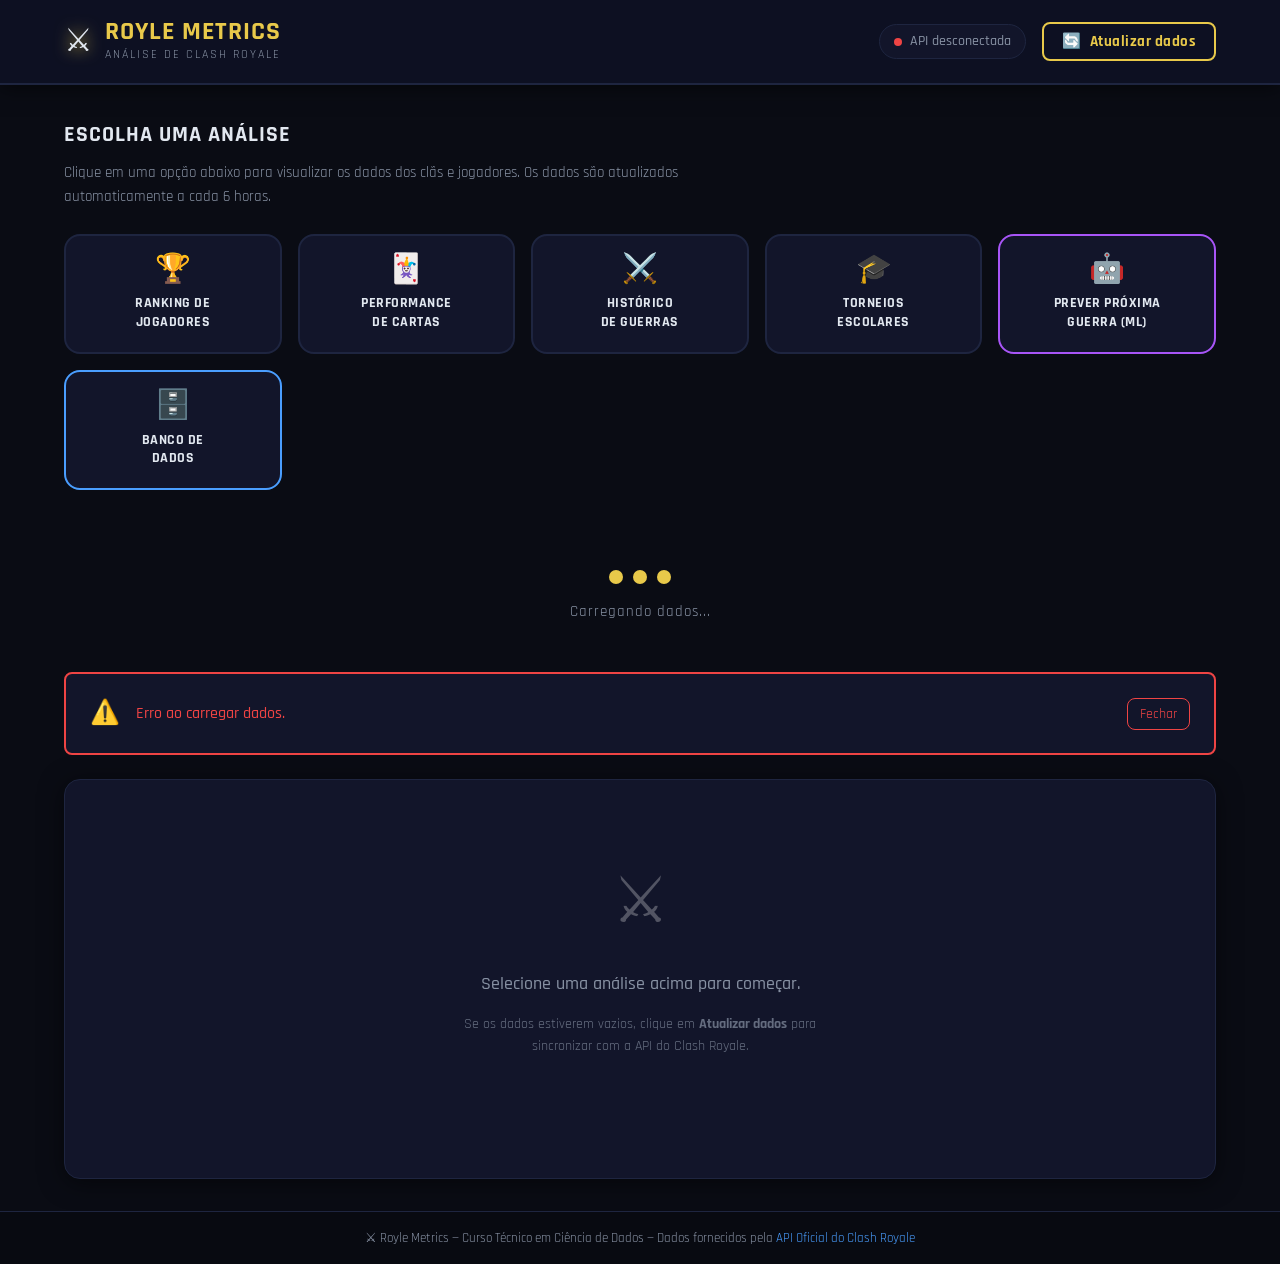
==== frontend/index.html @ f06259c3 "Meu Primeiro commit" ====
<!DOCTYPE html>
<html lang="pt-BR">
<head>
  <meta charset="UTF-8" />
  <meta name="viewport" content="width=device-width, initial-scale=1.0" />
  <title>⚔ Royle Metrics — Análise de Clash Royale</title>

  <!-- Fonte Rajdhani do Google Fonts (estilo estratégico/gamer) -->
  <link rel="preconnect" href="https://fonts.googleapis.com" />
  <link rel="preconnect" href="https://fonts.gstatic.com" crossorigin />
  <link
    href="https://fonts.googleapis.com/css2?family=Rajdhani:wght@400;500;700&display=swap"
    rel="stylesheet"
  />

  <!-- Plotly.js para renderização dos gráficos interativos -->
  <script src="https://cdn.plot.ly/plotly-latest.min.js"></script>

  <link rel="stylesheet" href="style.css" />
</head>
<body>

  <!-- ================================================
       HEADER — Logo, status da API e botão de sync
       ================================================ -->
  <header class="header">
    <div class="header-content">

      <!-- Logo textual com ícone de espada -->
      <div class="logo">
        <span class="logo-icon">⚔</span>
        <div class="logo-text">
          <span class="logo-title">Royle Metrics</span>
          <span class="logo-sub">Análise de Clash Royale</span>
        </div>
      </div>

      <!-- Área direita: badge de status + botão de sync -->
      <div class="header-actions">
        <!-- Badge dinâmico: verde = conectado, vermelho = desconectado -->
        <div class="status-badge" id="status-badge">
          <span class="status-dot" id="status-dot"></span>
          <span id="status-text">Verificando...</span>
        </div>

        <!-- Botão para acionar coleta manual (professor usa em aula) -->
        <button class="btn-sync" id="btn-sync" onclick="sincronizar()">
          <span id="sync-icon">🔄</span>
          <span id="sync-text">Atualizar dados</span>
        </button>
      </div>
    </div>
  </header>

  <!-- ================================================
       MAIN — Conteúdo principal da aplicação
       ================================================ -->
  <main class="main-content">

    <!-- Seção de botões de análise -->
    <section class="secao-analise">
      <h2 class="secao-titulo">Escolha uma análise</h2>
      <p class="secao-descricao">
        Clique em uma opção abaixo para visualizar os dados dos clãs e jogadores.
        Os dados são atualizados automaticamente a cada 6 horas.
      </p>

      <!-- Grid de botões de análise (responsivo via CSS Grid) -->
      <div class="botoes-analise" id="botoes-analise">

        <button
          class="btn-analise"
          data-endpoint="/api/ranking"
          data-label="Ranking de jogadores"
        >
          <span class="btn-icon">🏆</span>
          <span class="btn-texto">Ranking de<br/>jogadores</span>
        </button>

        <button
          class="btn-analise"
          data-endpoint="/api/cartas"
          data-label="Performance de cartas"
        >
          <span class="btn-icon">🃏</span>
          <span class="btn-texto">Performance<br/>de cartas</span>
        </button>

        <button
          class="btn-analise"
          data-endpoint="/api/guerras"
          data-label="Histórico de guerras"
        >
          <span class="btn-icon">⚔️</span>
          <span class="btn-texto">Histórico<br/>de guerras</span>
        </button>

        <button
          class="btn-analise"
          data-endpoint="/api/torneios"
          data-label="Torneios escolares"
        >
          <span class="btn-icon">🎓</span>
          <span class="btn-texto">Torneios<br/>escolares</span>
        </button>

        <button
          class="btn-analise btn-ml"
          data-endpoint="/api/guerras/previsao"
          data-label="Prever próxima guerra"
        >
          <span class="btn-icon">🤖</span>
          <span class="btn-texto">Prever próxima<br/>guerra (ML)</span>
        </button>

        <button
          class="btn-analise btn-db"
          id="btn-banco"
          onclick="abrirPainelBanco()"
          data-label="Banco de dados"
        >
          <span class="btn-icon">🗄️</span>
          <span class="btn-texto">Banco de<br/>dados</span>
        </button>

      </div>
    </section>

    <!-- Spinner de loading (visível durante requisições) -->
    <div id="loading" class="loading" hidden>
      <div class="loading-pontos">
        <span></span>
        <span></span>
        <span></span>
      </div>
      <p class="loading-texto" id="loading-texto">Carregando dados...</p>
    </div>

    <!-- Card de erro (exibido quando a API retorna erro) -->
    <div id="erro-card" class="erro-card" hidden>
      <span class="erro-icon">⚠️</span>
      <p id="erro-mensagem">Erro ao carregar dados.</p>
      <button onclick="fecharErro()">Fechar</button>
    </div>

    <!-- Container principal dos gráficos Plotly -->
    <div id="grafico-container" class="grafico-container">
      <!-- Placeholder inicial antes de qualquer análise ser carregada -->
      <div class="placeholder">
        <span class="placeholder-icon">⚔</span>
        <p class="placeholder-texto">Selecione uma análise acima para começar.</p>
        <p class="placeholder-sub">
          Se os dados estiverem vazios, clique em <strong>Atualizar dados</strong>
          para sincronizar com a API do Clash Royale.
        </p>
      </div>
    </div>

    <!-- Card de previsão de ML (oculto por padrão, exibido para /api/guerras/previsao) -->
    <div id="previsao-card" class="previsao-card" hidden>
      <div class="previsao-header">
        <h2 class="previsao-titulo">🤖 Previsão ML — Próxima Guerra</h2>
        <span class="previsao-badge" id="previsao-badge">—</span>
      </div>

      <div class="previsao-body">
        <!-- Resultado e confiança -->
        <div class="previsao-resultado">
          <div class="previsao-item">
            <span class="previsao-label">Resultado previsto</span>
            <span class="previsao-valor" id="previsao-resultado-texto">—</span>
          </div>
          <div class="previsao-item">
            <span class="previsao-label">Confiança do modelo</span>
            <span class="previsao-valor" id="previsao-confianca">—</span>
          </div>
          <div class="previsao-item">
            <span class="previsao-label">Amostras de treino</span>
            <span class="previsao-valor" id="previsao-amostras">—</span>
          </div>
        </div>

        <!-- Mensagem educativa -->
        <div class="previsao-mensagem" id="previsao-mensagem-box">
          <p id="previsao-mensagem-texto">—</p>
        </div>

        <!-- Importância das variáveis (features) -->
        <div class="previsao-features">
          <h3>📊 Importância das variáveis</h3>
          <div id="previsao-features-lista" class="features-lista">
            <!-- Preenchido dinamicamente pelo app.js -->
          </div>
        </div>

        <!-- Histórico recente das últimas guerras -->
        <div class="previsao-historico">
          <h3>📅 Histórico recente (últimas guerras)</h3>
          <div id="previsao-historico-tabela" class="historico-tabela-wrapper">
            <!-- Preenchido dinamicamente pelo app.js -->
          </div>
        </div>
      </div>
    </div>

  </main>

  <!-- ================================================
       PAINEL DO BANCO DE DADOS (oculto por padrão)
       ================================================ -->
  <div id="painel-banco" class="painel-banco" hidden>
    <div class="painel-banco-header">
      <h2 class="painel-banco-titulo">🗄️ Banco de Dados</h2>
      <button class="painel-banco-fechar" onclick="fecharPainelBanco()">✕ Fechar</button>
    </div>

    <!-- Status da conexão -->
    <div class="banco-status-row">
      <button class="btn-banco-acao" onclick="testarConexaoBanco()">
        🔌 Testar Conexão
      </button>
      <div id="banco-status-msg" class="banco-status-msg">—</div>
    </div>

    <!-- Seleção de tabela -->
    <div class="banco-controles">
      <div class="banco-select-grupo">
        <label for="banco-select-tabela">Tabela:</label>
        <select id="banco-select-tabela" class="banco-select">
          <option value="">— selecione —</option>
        </select>
      </div>
      <div class="banco-select-grupo">
        <label for="banco-limite">Limite de linhas:</label>
        <input id="banco-limite" class="banco-input" type="number" value="20" min="1" max="50" />
      </div>
      <button class="btn-banco-acao" onclick="selecionarTabela()">
        🔍 Executar SELECT
      </button>
    </div>

    <!-- Resultado -->
    <div id="banco-resultado" class="banco-resultado">
      <p class="banco-placeholder">Teste a conexão e selecione uma tabela para ver os dados.</p>
    </div>
  </div>

  <!-- ================================================
       FOOTER
       ================================================ -->
  <footer class="footer">
    <p>
      ⚔ Royle Metrics &mdash; Curso Técnico em Ciência de Dados &mdash;
      Dados fornecidos pela
      <a href="https://developer.clashroyale.com" target="_blank" rel="noopener">
        API Oficial do Clash Royale
      </a>
    </p>
  </footer>

  <script src="app.js"></script>
</body>
</html>
---- frontend/style.css ----
/* ============================================================
   Royle Metrics — Folha de Estilos Principal
   Tema escuro inspirado em jogos de estratégia medieval/fantasy
   Fonte: Rajdhani (Google Fonts) — pesos 400, 500, 700
   ============================================================ */

/* ----------------------------------------------------------
   VARIÁVEIS DE COR — fácil de customizar pelos alunos
   Para mudar o tema, basta alterar os valores aqui embaixo
   ---------------------------------------------------------- */
:root {
  /* Fundos */
  --bg-primary:      #0a0c14;   /* fundo geral da página */
  --bg-card:         #12152a;   /* fundo dos cards e painéis */
  --bg-card-hover:   #1a1f38;   /* fundo ao passar o mouse */
  --bg-header:       #0d1022;   /* fundo do cabeçalho */
  --bg-footer:       #080a11;   /* fundo do rodapé */

  /* Cores de destaque */
  --accent-gold:     #e8c94a;   /* dourado — cor principal de destaque */
  --accent-blue:     #4a9eff;   /* azul — links e elementos secundários */
  --accent-green:    #34d399;   /* verde — vitórias e sucessos */
  --accent-red:      #ef4444;   /* vermelho — derrotas e erros */
  --accent-purple:   #a855f7;   /* roxo — cartas épicas / ML */

  /* Textos */
  --text-primary:    #e2e8f0;   /* texto principal claro */
  --text-muted:      #8892a4;   /* texto secundário / dicas */
  --text-highlight:  #ffffff;   /* texto em destaque */

  /* Bordas e divisores */
  --border-color:    #1e2540;   /* bordas suaves */
  --border-accent:   #e8c94a44; /* borda dourada translúcida */

  /* Espaçamentos padrão */
  --radius:          8px;       /* arredondamento dos cards */
  --radius-lg:       16px;      /* arredondamento maior */

  /* Sombras */
  --shadow-card:     0 4px 24px rgba(0, 0, 0, 0.5);
  --shadow-btn:      0 0 12px rgba(232, 201, 74, 0.3);
  --shadow-hover:    0 0 24px rgba(232, 201, 74, 0.5);
}

/* ----------------------------------------------------------
   RESET E BASE GLOBAL
   ---------------------------------------------------------- */
*, *::before, *::after {
  box-sizing: border-box;
  margin: 0;
  padding: 0;
}

html {
  scroll-behavior: smooth;
}

body {
  font-family: 'Rajdhani', sans-serif;
  font-size: 16px;
  font-weight: 400;
  background-color: var(--bg-primary);
  color: var(--text-primary);
  min-height: 100vh;
  display: flex;
  flex-direction: column;
  line-height: 1.6;
}

a {
  color: var(--accent-blue);
  text-decoration: none;
  transition: color 0.2s;
}

a:hover {
  color: var(--accent-gold);
  text-decoration: underline;
}

/* ----------------------------------------------------------
   HEADER — Cabeçalho fixo com logo e ações
   ---------------------------------------------------------- */
.header {
  background-color: var(--bg-header);
  border-bottom: 2px solid var(--border-color);
  position: sticky;
  top: 0;
  z-index: 100;
  box-shadow: 0 2px 20px rgba(0, 0, 0, 0.6);
}

.header-content {
  max-width: 1200px;
  margin: 0 auto;
  padding: 16px 24px;
  display: flex;
  align-items: center;
  justify-content: space-between;
  gap: 16px;
  flex-wrap: wrap;
}

/* Logo */
.logo {
  display: flex;
  align-items: center;
  gap: 12px;
}

.logo-icon {
  font-size: 2rem;
  filter: drop-shadow(0 0 8px var(--accent-gold));
}

.logo-text {
  display: flex;
  flex-direction: column;
}

.logo-title {
  font-size: 1.6rem;
  font-weight: 700;
  color: var(--accent-gold);
  letter-spacing: 1px;
  line-height: 1;
  text-transform: uppercase;
}

.logo-sub {
  font-size: 0.75rem;
  color: var(--text-muted);
  font-weight: 400;
  letter-spacing: 2px;
  text-transform: uppercase;
}

/* Área de ações do header */
.header-actions {
  display: flex;
  align-items: center;
  gap: 16px;
  flex-wrap: wrap;
}

/* Badge de status da API */
.status-badge {
  display: flex;
  align-items: center;
  gap: 8px;
  background-color: var(--bg-card);
  border: 1px solid var(--border-color);
  border-radius: 999px;
  padding: 6px 14px;
  font-size: 0.85rem;
  font-weight: 500;
  color: var(--text-muted);
  cursor: default;
}

.status-dot {
  width: 8px;
  height: 8px;
  border-radius: 50%;
  background-color: var(--text-muted);
  flex-shrink: 0;
  transition: background-color 0.4s;
}

.status-dot.conectado {
  background-color: var(--accent-green);
  box-shadow: 0 0 6px var(--accent-green);
  animation: pulsar 2s infinite;
}

.status-dot.desconectado {
  background-color: var(--accent-red);
}

/* Botão de sincronização manual */
.btn-sync {
  display: flex;
  align-items: center;
  gap: 8px;
  background-color: transparent;
  border: 2px solid var(--accent-gold);
  color: var(--accent-gold);
  font-family: 'Rajdhani', sans-serif;
  font-size: 0.95rem;
  font-weight: 700;
  letter-spacing: 0.5px;
  padding: 8px 18px;
  border-radius: var(--radius);
  cursor: pointer;
  transition: background-color 0.2s, box-shadow 0.2s, transform 0.1s;
}

.btn-sync:hover {
  background-color: var(--accent-gold);
  color: var(--bg-primary);
  box-shadow: var(--shadow-btn);
}

.btn-sync:active {
  transform: scale(0.97);
}

.btn-sync:disabled {
  opacity: 0.5;
  cursor: not-allowed;
}

/* ----------------------------------------------------------
   MAIN CONTENT
   ---------------------------------------------------------- */
.main-content {
  flex: 1;
  max-width: 1200px;
  margin: 0 auto;
  padding: 32px 24px;
  width: 100%;
}

/* ----------------------------------------------------------
   SEÇÃO DE ANÁLISE — Título, descrição e botões
   ---------------------------------------------------------- */
.secao-analise {
  margin-bottom: 32px;
}

.secao-titulo {
  font-size: 1.4rem;
  font-weight: 700;
  color: var(--text-primary);
  margin-bottom: 8px;
  text-transform: uppercase;
  letter-spacing: 1px;
}

.secao-descricao {
  color: var(--text-muted);
  font-size: 0.95rem;
  margin-bottom: 24px;
  max-width: 700px;
}

/* Grid responsivo de botões de análise */
.botoes-analise {
  display: grid;
  grid-template-columns: repeat(auto-fit, minmax(190px, 1fr));
  gap: 16px;
}

/* Botão de análise padrão */
.btn-analise {
  display: flex;
  flex-direction: column;
  align-items: center;
  justify-content: center;
  gap: 10px;
  background-color: var(--bg-card);
  border: 2px solid var(--border-color);
  color: var(--text-primary);
  font-family: 'Rajdhani', sans-serif;
  font-size: 0.95rem;
  font-weight: 500;
  padding: 20px 16px;
  border-radius: var(--radius-lg);
  cursor: pointer;
  text-align: center;
  transition: all 0.25s ease;
  line-height: 1.3;
  min-height: 110px;
}

.btn-analise:hover {
  background-color: var(--bg-card-hover);
  border-color: var(--accent-gold);
  color: var(--accent-gold);
  box-shadow: var(--shadow-hover);
  transform: translateY(-2px);
}

.btn-analise.ativo {
  background-color: var(--accent-gold);
  border-color: var(--accent-gold);
  color: var(--bg-primary);
  font-weight: 700;
}

/* Botão especial para ML (borda roxa) */
.btn-analise.btn-ml {
  border-color: var(--accent-purple);
}

.btn-analise.btn-ml:hover {
  border-color: var(--accent-purple);
  color: var(--accent-purple);
  box-shadow: 0 0 24px rgba(168, 85, 247, 0.4);
}

.btn-icon {
  font-size: 1.8rem;
  line-height: 1;
}

.btn-texto {
  font-size: 0.9rem;
  font-weight: 700;
  text-transform: uppercase;
  letter-spacing: 0.5px;
}

/* ----------------------------------------------------------
   LOADING SPINNER — 3 pontos pulsando
   ---------------------------------------------------------- */
.loading {
  display: flex;
  flex-direction: column;
  align-items: center;
  gap: 16px;
  padding: 48px;
}

.loading-pontos {
  display: flex;
  gap: 10px;
  align-items: center;
}

/* Cada ponto pisca em sequência usando animation-delay */
.loading-pontos span {
  width: 14px;
  height: 14px;
  border-radius: 50%;
  background-color: var(--accent-gold);
  animation: piscar 1.2s ease-in-out infinite;
}

.loading-pontos span:nth-child(1) { animation-delay: 0s; }
.loading-pontos span:nth-child(2) { animation-delay: 0.2s; }
.loading-pontos span:nth-child(3) { animation-delay: 0.4s; }

@keyframes piscar {
  0%, 80%, 100% {
    opacity: 0.2;
    transform: scale(0.7);
  }
  40% {
    opacity: 1;
    transform: scale(1.1);
  }
}

.loading-texto {
  color: var(--text-muted);
  font-size: 0.95rem;
  letter-spacing: 1px;
}

/* ----------------------------------------------------------
   CARD DE ERRO
   ---------------------------------------------------------- */
.erro-card {
  background-color: var(--bg-card);
  border: 2px solid var(--accent-red);
  border-radius: var(--radius);
  padding: 20px 24px;
  display: flex;
  align-items: center;
  gap: 16px;
  margin-bottom: 24px;
  flex-wrap: wrap;
}

.erro-icon {
  font-size: 1.5rem;
  flex-shrink: 0;
}

.erro-card p {
  flex: 1;
  color: var(--accent-red);
  font-weight: 500;
}

.erro-card button {
  background: transparent;
  border: 1px solid var(--accent-red);
  color: var(--accent-red);
  font-family: 'Rajdhani', sans-serif;
  font-size: 0.85rem;
  padding: 6px 12px;
  border-radius: var(--radius);
  cursor: pointer;
  transition: background-color 0.2s, color 0.2s;
}

.erro-card button:hover {
  background-color: var(--accent-red);
  color: white;
}

/* ----------------------------------------------------------
   CONTAINER DO GRÁFICO PLOTLY
   ---------------------------------------------------------- */
.grafico-container {
  background-color: var(--bg-card);
  border: 1px solid var(--border-color);
  border-radius: var(--radius-lg);
  padding: 24px;
  min-height: 400px;
  box-shadow: var(--shadow-card);
  transition: border-color 0.3s;
}

.grafico-container:has(#placeholder) {
  display: flex;
  align-items: center;
  justify-content: center;
}

/* Estado placeholder (antes de carregar qualquer gráfico) */
.placeholder {
  display: flex;
  flex-direction: column;
  align-items: center;
  justify-content: center;
  gap: 16px;
  padding: 48px;
  text-align: center;
}

.placeholder-icon {
  font-size: 4rem;
  opacity: 0.3;
  filter: grayscale(1);
}

.placeholder-texto {
  font-size: 1.1rem;
  color: var(--text-muted);
  font-weight: 500;
}

.placeholder-sub {
  font-size: 0.85rem;
  color: var(--text-muted);
  opacity: 0.7;
  max-width: 400px;
}

/* ----------------------------------------------------------
   CARD DE PREVISÃO ML
   ---------------------------------------------------------- */
.previsao-card {
  background-color: var(--bg-card);
  border: 1px solid var(--border-color);
  border-radius: var(--radius-lg);
  padding: 28px;
  margin-top: 24px;
  box-shadow: var(--shadow-card);
}

/* Borda lateral colorida por resultado */
.previsao-card.vitoria {
  border-left: 4px solid var(--accent-green);
}

.previsao-card.derrota {
  border-left: 4px solid var(--accent-red);
}

.previsao-card.sem-dados {
  border-left: 4px solid var(--text-muted);
}

.previsao-header {
  display: flex;
  align-items: center;
  justify-content: space-between;
  flex-wrap: wrap;
  gap: 12px;
  margin-bottom: 24px;
  padding-bottom: 16px;
  border-bottom: 1px solid var(--border-color);
}

.previsao-titulo {
  font-size: 1.3rem;
  font-weight: 700;
  color: var(--text-primary);
  text-transform: uppercase;
}

.previsao-badge {
  font-size: 1.1rem;
  font-weight: 700;
  padding: 6px 16px;
  border-radius: 999px;
  text-transform: uppercase;
  letter-spacing: 1px;
}

.previsao-badge.vitoria {
  background-color: rgba(52, 211, 153, 0.15);
  color: var(--accent-green);
  border: 1px solid var(--accent-green);
}

.previsao-badge.derrota {
  background-color: rgba(239, 68, 68, 0.15);
  color: var(--accent-red);
  border: 1px solid var(--accent-red);
}

/* Corpo do card de previsão */
.previsao-body {
  display: flex;
  flex-direction: column;
  gap: 24px;
}

/* Métricas principais */
.previsao-resultado {
  display: grid;
  grid-template-columns: repeat(auto-fit, minmax(180px, 1fr));
  gap: 16px;
}

.previsao-item {
  background-color: var(--bg-primary);
  border: 1px solid var(--border-color);
  border-radius: var(--radius);
  padding: 16px;
  display: flex;
  flex-direction: column;
  gap: 6px;
}

.previsao-label {
  font-size: 0.75rem;
  color: var(--text-muted);
  text-transform: uppercase;
  letter-spacing: 1px;
}

.previsao-valor {
  font-size: 1.4rem;
  font-weight: 700;
  color: var(--accent-gold);
}

/* Mensagem educativa */
.previsao-mensagem {
  background-color: rgba(74, 158, 255, 0.08);
  border: 1px solid rgba(74, 158, 255, 0.3);
  border-radius: var(--radius);
  padding: 16px 20px;
}

.previsao-mensagem p {
  color: var(--text-primary);
  font-size: 0.95rem;
  line-height: 1.7;
}

/* Lista de features */
.previsao-features h3,
.previsao-historico h3 {
  font-size: 1rem;
  font-weight: 700;
  color: var(--text-muted);
  text-transform: uppercase;
  letter-spacing: 1px;
  margin-bottom: 12px;
}

.features-lista {
  display: flex;
  flex-direction: column;
  gap: 8px;
}

.feature-item {
  display: flex;
  align-items: center;
  gap: 12px;
}

.feature-nome {
  font-size: 0.85rem;
  color: var(--text-muted);
  min-width: 220px;
  flex-shrink: 0;
}

.feature-barra-wrapper {
  flex: 1;
  background-color: var(--bg-primary);
  border-radius: 999px;
  height: 8px;
  overflow: hidden;
}

.feature-barra {
  height: 100%;
  border-radius: 999px;
  background: linear-gradient(90deg, var(--accent-gold), var(--accent-blue));
  transition: width 0.8s ease;
}

.feature-percentual {
  font-size: 0.8rem;
  font-weight: 700;
  color: var(--accent-gold);
  min-width: 44px;
  text-align: right;
}

/* Tabela do histórico de guerras */
.historico-tabela-wrapper {
  overflow-x: auto;
}

.historico-tabela {
  width: 100%;
  border-collapse: collapse;
  font-size: 0.9rem;
}

.historico-tabela th {
  text-align: left;
  padding: 10px 14px;
  background-color: var(--bg-primary);
  color: var(--text-muted);
  font-weight: 700;
  text-transform: uppercase;
  letter-spacing: 0.5px;
  font-size: 0.75rem;
  border-bottom: 1px solid var(--border-color);
}

.historico-tabela td {
  padding: 10px 14px;
  border-bottom: 1px solid var(--border-color);
  color: var(--text-primary);
}

.historico-tabela tr:last-child td {
  border-bottom: none;
}

.historico-tabela tr:hover td {
  background-color: var(--bg-card-hover);
}

/* ----------------------------------------------------------
   FOOTER
   ---------------------------------------------------------- */
.footer {
  background-color: var(--bg-footer);
  border-top: 1px solid var(--border-color);
  padding: 16px 24px;
  text-align: center;
}

.footer p {
  font-size: 0.8rem;
  color: var(--text-muted);
}

/* ----------------------------------------------------------
   ANIMAÇÕES
   ---------------------------------------------------------- */
@keyframes pulsar {
  0%, 100% { opacity: 1; }
  50%       { opacity: 0.5; }
}

@keyframes fadeIn {
  from { opacity: 0; transform: translateY(10px); }
  to   { opacity: 1; transform: translateY(0); }
}

.grafico-container,
.previsao-card {
  animation: fadeIn 0.4s ease;
}

/* ----------------------------------------------------------
   RESPONSIVIDADE — Mobile e tablets
   ---------------------------------------------------------- */
@media (max-width: 768px) {
  .header-content {
    flex-direction: column;
    align-items: flex-start;
    gap: 12px;
  }

  .header-actions {
    width: 100%;
    justify-content: space-between;
  }

  .logo-title {
    font-size: 1.3rem;
  }

  .main-content {
    padding: 20px 16px;
  }

  .botoes-analise {
    grid-template-columns: repeat(auto-fit, minmax(140px, 1fr));
  }

  .btn-analise {
    min-height: 90px;
    padding: 16px 12px;
  }

  .previsao-resultado {
    grid-template-columns: 1fr 1fr;
  }

  .feature-nome {
    min-width: 150px;
  }
}

@media (max-width: 480px) {
  .botoes-analise {
    grid-template-columns: 1fr 1fr;
  }

  .previsao-resultado {
    grid-template-columns: 1fr;
  }
}

/* ============================================================
   BOTÃO DE BANCO DE DADOS
   ============================================================ */
.btn-db {
  border-color: var(--accent-blue);
}

.btn-db:hover,
.btn-db.ativo {
  background: rgba(74, 158, 255, 0.15);
  border-color: var(--accent-blue);
  box-shadow: 0 0 18px rgba(74, 158, 255, 0.4);
}

/* ============================================================
   PAINEL DO BANCO DE DADOS
   ============================================================ */
.painel-banco {
  background: var(--bg-card);
  border: 1px solid var(--border-color);
  border-radius: var(--radius-lg);
  margin: 2rem auto;
  max-width: 1100px;
  padding: 1.5rem 2rem 2rem;
  box-shadow: var(--shadow-card);
}

.painel-banco-header {
  display: flex;
  align-items: center;
  justify-content: space-between;
  margin-bottom: 1.25rem;
  border-bottom: 1px solid var(--border-color);
  padding-bottom: 0.75rem;
}

.painel-banco-titulo {
  font-size: 1.3rem;
  font-weight: 700;
  color: var(--accent-blue);
}

.painel-banco-fechar {
  background: transparent;
  border: 1px solid var(--border-color);
  border-radius: var(--radius);
  color: var(--text-muted);
  cursor: pointer;
  font-family: inherit;
  font-size: 0.85rem;
  padding: 0.3rem 0.8rem;
  transition: border-color 0.2s, color 0.2s;
}

.painel-banco-fechar:hover {
  border-color: var(--accent-red);
  color: var(--accent-red);
}

/* Linha de status */
.banco-status-row {
  display: flex;
  align-items: center;
  gap: 1rem;
  margin-bottom: 1.25rem;
  flex-wrap: wrap;
}

.banco-status-msg {
  font-size: 0.95rem;
  color: var(--text-muted);
  flex: 1;
}

.banco-status-msg.ok   { color: var(--accent-green); }
.banco-status-msg.erro { color: var(--accent-red);   }

/* Controles de seleção */
.banco-controles {
  display: flex;
  align-items: flex-end;
  gap: 1rem;
  flex-wrap: wrap;
  margin-bottom: 1.5rem;
}

.banco-select-grupo {
  display: flex;
  flex-direction: column;
  gap: 0.35rem;
}

.banco-select-grupo label {
  font-size: 0.8rem;
  color: var(--text-muted);
  text-transform: uppercase;
  letter-spacing: 0.05em;
}

.banco-select,
.banco-input {
  background: var(--bg-primary);
  border: 1px solid var(--border-color);
  border-radius: var(--radius);
  color: var(--text-primary);
  font-family: inherit;
  font-size: 0.95rem;
  padding: 0.5rem 0.75rem;
  transition: border-color 0.2s;
}

.banco-select { min-width: 200px; }
.banco-input  { width: 120px; }

.banco-select:focus,
.banco-input:focus {
  border-color: var(--accent-blue);
  outline: none;
}

/* Botão de ação do banco */
.btn-banco-acao {
  background: rgba(74, 158, 255, 0.12);
  border: 1px solid var(--accent-blue);
  border-radius: var(--radius);
  color: var(--accent-blue);
  cursor: pointer;
  font-family: inherit;
  font-size: 0.95rem;
  font-weight: 600;
  padding: 0.5rem 1.1rem;
  transition: background 0.2s, box-shadow 0.2s;
  white-space: nowrap;
}

.btn-banco-acao:hover {
  background: rgba(74, 158, 255, 0.25);
  box-shadow: 0 0 12px rgba(74, 158, 255, 0.35);
}

/* Área de resultado */
.banco-resultado {
  min-height: 80px;
}

.banco-placeholder {
  color: var(--text-muted);
  font-size: 0.95rem;
  padding: 1rem 0;
}

.banco-placeholder.erro { color: var(--accent-red); }

.banco-info {
  color: var(--text-muted);
  font-size: 0.88rem;
  margin-bottom: 0.75rem;
}

.banco-info strong { color: var(--accent-blue); }

/* Tabela de dados do banco */
.banco-tabela-wrapper {
  overflow-x: auto;
  border-radius: var(--radius);
  border: 1px solid var(--border-color);
}

.banco-tabela {
  border-collapse: collapse;
  font-size: 0.88rem;
  min-width: 100%;
  width: 100%;
}

.banco-tabela thead {
  background: rgba(74, 158, 255, 0.1);
}

.banco-tabela th {
  border-bottom: 1px solid var(--accent-blue);
  color: var(--accent-blue);
  font-size: 0.8rem;
  font-weight: 700;
  letter-spacing: 0.05em;
  padding: 0.6rem 0.9rem;
  text-align: left;
  text-transform: uppercase;
  white-space: nowrap;
}

.banco-tabela td {
  border-bottom: 1px solid var(--border-color);
  color: var(--text-primary);
  max-width: 260px;
  overflow: hidden;
  padding: 0.5rem 0.9rem;
  text-overflow: ellipsis;
  white-space: nowrap;
}

.banco-tabela tbody tr:hover {
  background: var(--bg-card-hover);
}

.banco-tabela tbody tr:last-child td {
  border-bottom: none;
}
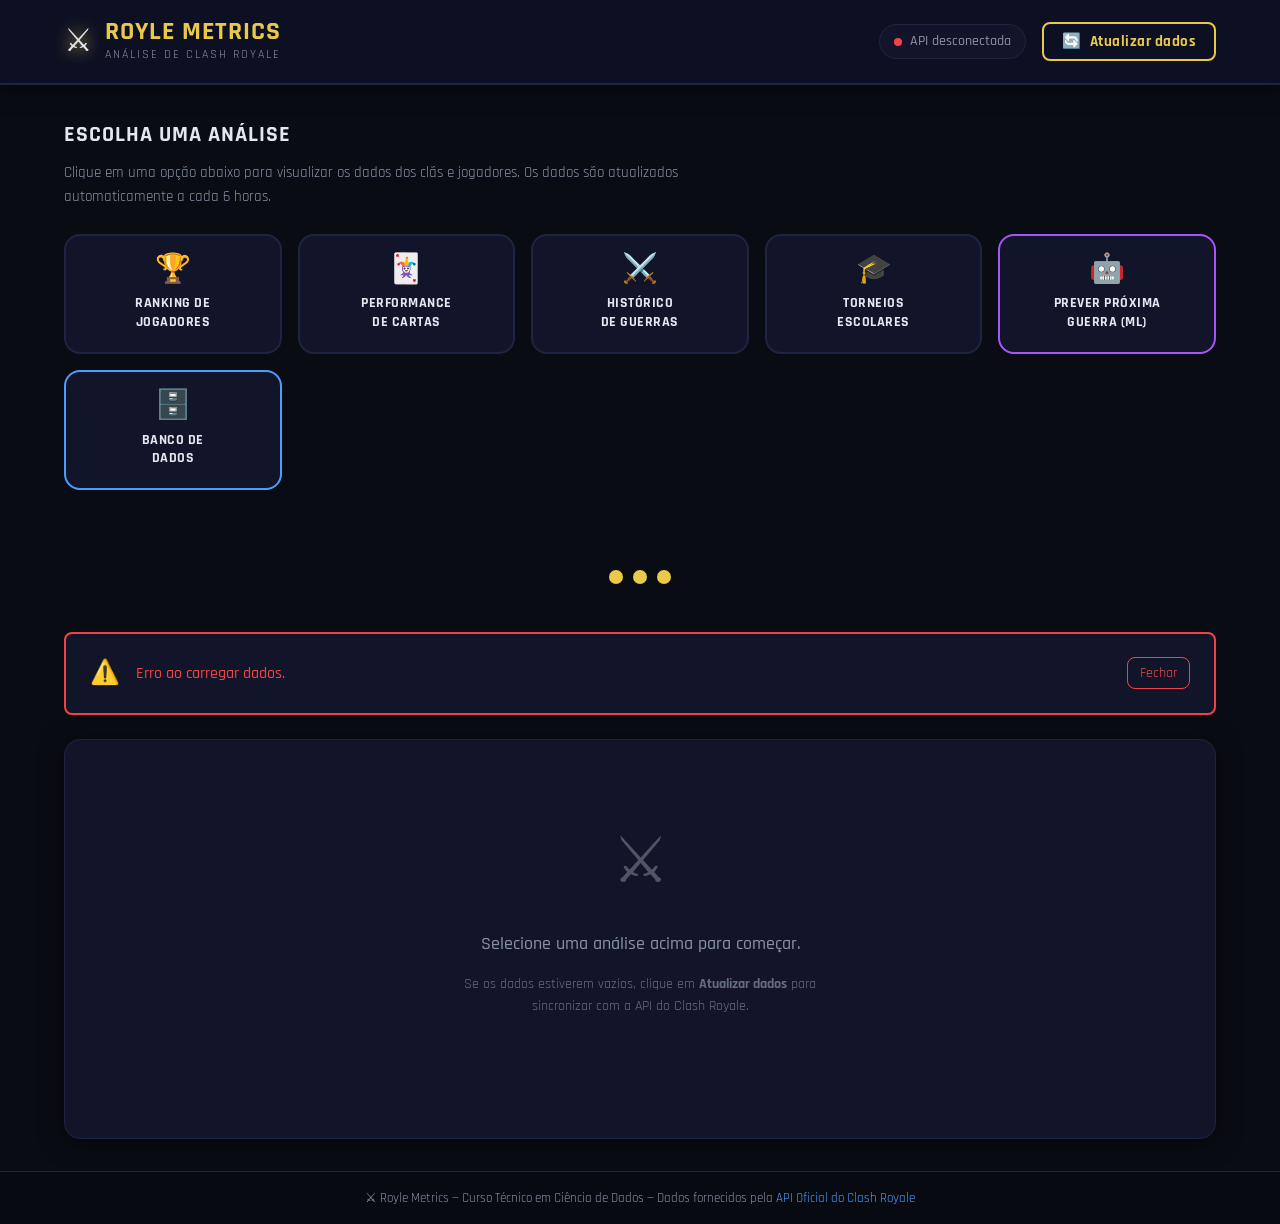
==== commit be638013: "Atualizacaoes arquitetura MVC" ====
--- a/frontend/index.html
+++ b/frontend/index.html
@@ -133,7 +133,7 @@
         <span></span>
         <span></span>
       </div>
-      <p class="loading-texto" id="loading-texto">Carregando dados...</p>
+
     </div>
 
     <!-- Card de erro (exibido quando a API retorna erro) -->
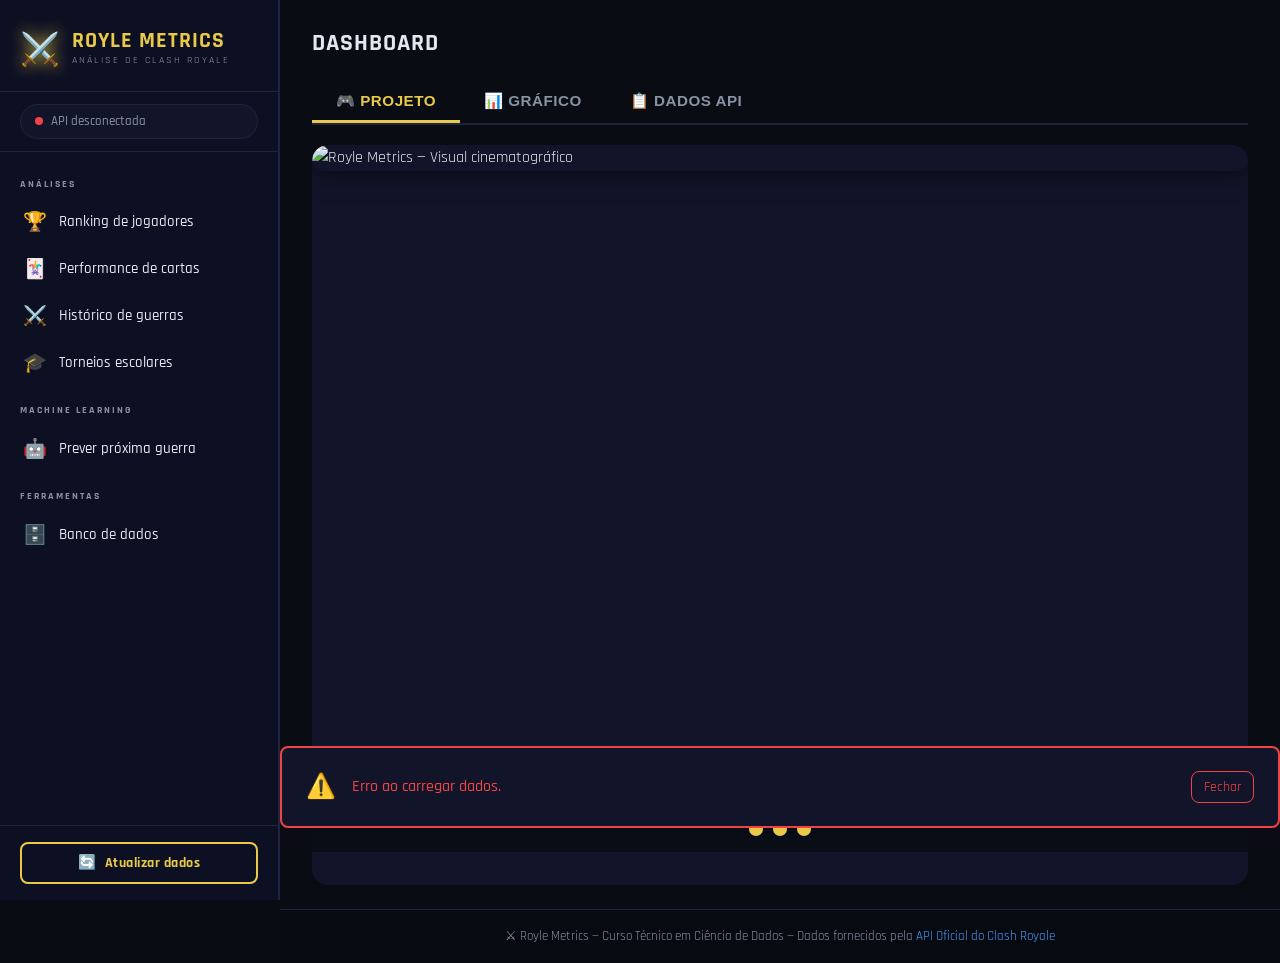
==== commit 9dff33e8: ":tada: Melhora do Menu e geracao dos graficos" ====
--- a/frontend/index.html
+++ b/frontend/index.html
@@ -21,228 +21,245 @@
 <body>
 
   <!-- ================================================
-       HEADER — Logo, status da API e botão de sync
+       SIDEBAR — Menu lateral esquerdo (280px)
        ================================================ -->
-  <header class="header">
-    <div class="header-content">
-
-      <!-- Logo textual com ícone de espada -->
-      <div class="logo">
-        <span class="logo-icon">⚔</span>
-        <div class="logo-text">
-          <span class="logo-title">Royle Metrics</span>
-          <span class="logo-sub">Análise de Clash Royale</span>
-        </div>
-      </div>
-
-      <!-- Área direita: badge de status + botão de sync -->
-      <div class="header-actions">
-        <!-- Badge dinâmico: verde = conectado, vermelho = desconectado -->
-        <div class="status-badge" id="status-badge">
-          <span class="status-dot" id="status-dot"></span>
-          <span id="status-text">Verificando...</span>
-        </div>
-
-        <!-- Botão para acionar coleta manual (professor usa em aula) -->
-        <button class="btn-sync" id="btn-sync" onclick="sincronizar()">
-          <span id="sync-icon">🔄</span>
-          <span id="sync-text">Atualizar dados</span>
+  <aside class="sidebar" id="sidebar">
+    <!-- Logo -->
+    <div class="sidebar-logo">
+      <span class="logo-icon">⚔</span>
+      <div class="logo-text">
+        <span class="logo-title">Royle Metrics</span>
+        <span class="logo-sub">Análise de Clash Royale</span>
+      </div>
+    </div>
+
+    <!-- Status da API -->
+    <div class="sidebar-status">
+      <div class="status-badge" id="status-badge">
+        <span class="status-dot" id="status-dot"></span>
+        <span id="status-text">Verificando...</span>
+      </div>
+    </div>
+
+    <!-- Menu de navegação -->
+    <nav class="sidebar-nav">
+      <span class="nav-label">Análises</span>
+
+      <button
+        class="nav-item"
+        data-endpoint="/api/ranking"
+        data-label="Ranking de jogadores"
+      >
+        <span class="nav-icon">🏆</span>
+        <span class="nav-texto">Ranking de jogadores</span>
+      </button>
+
+      <button
+        class="nav-item"
+        data-endpoint="/api/cartas"
+        data-label="Performance de cartas"
+      >
+        <span class="nav-icon">🃏</span>
+        <span class="nav-texto">Performance de cartas</span>
+      </button>
+
+      <button
+        class="nav-item"
+        data-endpoint="/api/guerras"
+        data-label="Histórico de guerras"
+      >
+        <span class="nav-icon">⚔️</span>
+        <span class="nav-texto">Histórico de guerras</span>
+      </button>
+
+      <button
+        class="nav-item"
+        data-endpoint="/api/torneios"
+        data-label="Torneios escolares"
+      >
+        <span class="nav-icon">🎓</span>
+        <span class="nav-texto">Torneios escolares</span>
+      </button>
+
+      <span class="nav-label">Machine Learning</span>
+
+      <button
+        class="nav-item nav-ml"
+        data-endpoint="/api/guerras/previsao"
+        data-label="Prever próxima guerra"
+      >
+        <span class="nav-icon">🤖</span>
+        <span class="nav-texto">Prever próxima guerra</span>
+      </button>
+
+      <span class="nav-label">Ferramentas</span>
+
+      <button
+        class="nav-item nav-db"
+        id="btn-banco"
+        data-label="Banco de dados"
+      >
+        <span class="nav-icon">🗄️</span>
+        <span class="nav-texto">Banco de dados</span>
+      </button>
+    </nav>
+
+    <!-- Botão de sync no rodapé da sidebar -->
+    <div class="sidebar-footer">
+      <button class="btn-sync" id="btn-sync">
+        <span id="sync-icon">🔄</span>
+        <span id="sync-text">Atualizar dados</span>
+      </button>
+    </div>
+  </aside>
+
+  <!-- Overlay mobile -->
+  <div class="sidebar-overlay" id="sidebar-overlay"></div>
+
+  <!-- Botão mobile para abrir sidebar -->
+  <button class="sidebar-toggle" id="sidebar-toggle">☰</button>
+
+  <!-- ================================================
+       ÁREA DE CONTEÚDO PRINCIPAL (direita da sidebar)
+       ================================================ -->
+  <div class="content-wrapper">
+
+    <!-- Coluna de dados / análise -->
+    <main class="content-main">
+
+      <!-- Cabeçalho do conteúdo -->
+      <div class="content-header">
+        <h1 class="content-titulo" id="content-titulo">Dashboard</h1>
+      </div>
+
+      <!-- Sistema de abas: Projeto | Gráfico | Dados API -->
+      <div class="tabs-header">
+        <button class="tab-btn ativo" id="tab-projeto-btn" data-tab="projeto">
+          🎮 Projeto
         </button>
-      </div>
-    </div>
-  </header>
-
-  <!-- ================================================
-       MAIN — Conteúdo principal da aplicação
-       ================================================ -->
-  <main class="main-content">
-
-    <!-- Seção de botões de análise -->
-    <section class="secao-analise">
-      <h2 class="secao-titulo">Escolha uma análise</h2>
-      <p class="secao-descricao">
-        Clique em uma opção abaixo para visualizar os dados dos clãs e jogadores.
-        Os dados são atualizados automaticamente a cada 6 horas.
-      </p>
-
-      <!-- Grid de botões de análise (responsivo via CSS Grid) -->
-      <div class="botoes-analise" id="botoes-analise">
-
-        <button
-          class="btn-analise"
-          data-endpoint="/api/ranking"
-          data-label="Ranking de jogadores"
-        >
-          <span class="btn-icon">🏆</span>
-          <span class="btn-texto">Ranking de<br/>jogadores</span>
+        <button class="tab-btn" id="tab-grafico-btn" data-tab="grafico">
+          📊 Gráfico
         </button>
-
-        <button
-          class="btn-analise"
-          data-endpoint="/api/cartas"
-          data-label="Performance de cartas"
-        >
-          <span class="btn-icon">🃏</span>
-          <span class="btn-texto">Performance<br/>de cartas</span>
+        <button class="tab-btn" id="tab-dados-btn" data-tab="dados">
+          📋 Dados API
         </button>
-
-        <button
-          class="btn-analise"
-          data-endpoint="/api/guerras"
-          data-label="Histórico de guerras"
-        >
-          <span class="btn-icon">⚔️</span>
-          <span class="btn-texto">Histórico<br/>de guerras</span>
-        </button>
-
-        <button
-          class="btn-analise"
-          data-endpoint="/api/torneios"
-          data-label="Torneios escolares"
-        >
-          <span class="btn-icon">🎓</span>
-          <span class="btn-texto">Torneios<br/>escolares</span>
-        </button>
-
-        <button
-          class="btn-analise btn-ml"
-          data-endpoint="/api/guerras/previsao"
-          data-label="Prever próxima guerra"
-        >
-          <span class="btn-icon">🤖</span>
-          <span class="btn-texto">Prever próxima<br/>guerra (ML)</span>
-        </button>
-
-        <button
-          class="btn-analise btn-db"
-          id="btn-banco"
-          onclick="abrirPainelBanco()"
-          data-label="Banco de dados"
-        >
-          <span class="btn-icon">🗄️</span>
-          <span class="btn-texto">Banco de<br/>dados</span>
-        </button>
-
-      </div>
-    </section>
-
-    <!-- Spinner de loading (visível durante requisições) -->
-    <div id="loading" class="loading" hidden>
-      <div class="loading-pontos">
-        <span></span>
-        <span></span>
-        <span></span>
-      </div>
-
-    </div>
-
-    <!-- Card de erro (exibido quando a API retorna erro) -->
-    <div id="erro-card" class="erro-card" hidden>
-      <span class="erro-icon">⚠️</span>
-      <p id="erro-mensagem">Erro ao carregar dados.</p>
-      <button onclick="fecharErro()">Fechar</button>
-    </div>
-
-    <!-- Container principal dos gráficos Plotly -->
-    <div id="grafico-container" class="grafico-container">
-      <!-- Placeholder inicial antes de qualquer análise ser carregada -->
-      <div class="placeholder">
-        <span class="placeholder-icon">⚔</span>
-        <p class="placeholder-texto">Selecione uma análise acima para começar.</p>
-        <p class="placeholder-sub">
-          Se os dados estiverem vazios, clique em <strong>Atualizar dados</strong>
-          para sincronizar com a API do Clash Royale.
-        </p>
-      </div>
-    </div>
-
-    <!-- Card de previsão de ML (oculto por padrão, exibido para /api/guerras/previsao) -->
-    <div id="previsao-card" class="previsao-card" hidden>
-      <div class="previsao-header">
-        <h2 class="previsao-titulo">🤖 Previsão ML — Próxima Guerra</h2>
-        <span class="previsao-badge" id="previsao-badge">—</span>
-      </div>
-
-      <div class="previsao-body">
-        <!-- Resultado e confiança -->
-        <div class="previsao-resultado">
-          <div class="previsao-item">
-            <span class="previsao-label">Resultado previsto</span>
-            <span class="previsao-valor" id="previsao-resultado-texto">—</span>
-          </div>
-          <div class="previsao-item">
-            <span class="previsao-label">Confiança do modelo</span>
-            <span class="previsao-valor" id="previsao-confianca">—</span>
-          </div>
-          <div class="previsao-item">
-            <span class="previsao-label">Amostras de treino</span>
-            <span class="previsao-valor" id="previsao-amostras">—</span>
-          </div>
-        </div>
-
-        <!-- Mensagem educativa -->
-        <div class="previsao-mensagem" id="previsao-mensagem-box">
-          <p id="previsao-mensagem-texto">—</p>
-        </div>
-
-        <!-- Importância das variáveis (features) -->
-        <div class="previsao-features">
-          <h3>📊 Importância das variáveis</h3>
-          <div id="previsao-features-lista" class="features-lista">
-            <!-- Preenchido dinamicamente pelo app.js -->
-          </div>
-        </div>
-
-        <!-- Histórico recente das últimas guerras -->
-        <div class="previsao-historico">
-          <h3>📅 Histórico recente (últimas guerras)</h3>
-          <div id="previsao-historico-tabela" class="historico-tabela-wrapper">
-            <!-- Preenchido dinamicamente pelo app.js -->
-          </div>
-        </div>
-      </div>
-    </div>
-
-  </main>
-
-  <!-- ================================================
-       PAINEL DO BANCO DE DADOS (oculto por padrão)
-       ================================================ -->
-  <div id="painel-banco" class="painel-banco" hidden>
-    <div class="painel-banco-header">
-      <h2 class="painel-banco-titulo">🗄️ Banco de Dados</h2>
-      <button class="painel-banco-fechar" onclick="fecharPainelBanco()">✕ Fechar</button>
-    </div>
-
-    <!-- Status da conexão -->
-    <div class="banco-status-row">
-      <button class="btn-banco-acao" onclick="testarConexaoBanco()">
-        🔌 Testar Conexão
-      </button>
-      <div id="banco-status-msg" class="banco-status-msg">—</div>
-    </div>
-
-    <!-- Seleção de tabela -->
-    <div class="banco-controles">
-      <div class="banco-select-grupo">
-        <label for="banco-select-tabela">Tabela:</label>
-        <select id="banco-select-tabela" class="banco-select">
-          <option value="">— selecione —</option>
-        </select>
-      </div>
-      <div class="banco-select-grupo">
-        <label for="banco-limite">Limite de linhas:</label>
-        <input id="banco-limite" class="banco-input" type="number" value="20" min="1" max="50" />
-      </div>
-      <button class="btn-banco-acao" onclick="selecionarTabela()">
-        🔍 Executar SELECT
-      </button>
-    </div>
-
-    <!-- Resultado -->
-    <div id="banco-resultado" class="banco-resultado">
-      <p class="banco-placeholder">Teste a conexão e selecione uma tabela para ver os dados.</p>
-    </div>
+      </div>
+
+      <!-- Aba Projeto (imagem cinematográfica - padrão) -->
+      <div class="tab-panel" id="tab-projeto">
+        <div class="projeto-image-container">
+          <img
+            src="./frontend/royale_metrics_img_v0.1.jpeg"
+            alt="Royle Metrics — Visual cinematográfico"
+            class="hero-image"
+          />
+        </div>
+      </div>
+
+      <!-- Aba Gráfico -->
+      <div class="tab-panel" id="tab-grafico" hidden>
+        <!-- Container do gráfico Plotly -->
+        <div id="grafico-container" class="grafico-container">
+          <div class="placeholder" id="placeholder-grafico">
+            <span class="placeholder-icon">⚔</span>
+            <p class="placeholder-texto">Selecione uma análise no menu lateral.</p>
+            <p class="placeholder-sub">
+              Se os dados estiverem vazios, clique em <strong>Atualizar dados</strong>
+              para sincronizar com a API do Clash Royale.
+            </p>
+          </div>
+        </div>
+
+        <!-- Card de previsão ML -->
+        <div id="previsao-card" class="previsao-card" hidden>
+          <div class="previsao-header">
+            <h2 class="previsao-titulo">🤖 Previsão ML — Próxima Guerra</h2>
+            <span class="previsao-badge" id="previsao-badge">—</span>
+          </div>
+          <div class="previsao-body">
+            <div class="previsao-resultado">
+              <div class="previsao-item">
+                <span class="previsao-label">Resultado previsto</span>
+                <span class="previsao-valor" id="previsao-resultado-texto">—</span>
+              </div>
+              <div class="previsao-item">
+                <span class="previsao-label">Confiança do modelo</span>
+                <span class="previsao-valor" id="previsao-confianca">—</span>
+              </div>
+              <div class="previsao-item">
+                <span class="previsao-label">Amostras de treino</span>
+                <span class="previsao-valor" id="previsao-amostras">—</span>
+              </div>
+            </div>
+            <div class="previsao-mensagem" id="previsao-mensagem-box">
+              <p id="previsao-mensagem-texto">—</p>
+            </div>
+            <div class="previsao-features">
+              <h3>📊 Importância das variáveis</h3>
+              <div id="previsao-features-lista" class="features-lista"></div>
+            </div>
+            <div class="previsao-historico">
+              <h3>📅 Histórico recente (últimas guerras)</h3>
+              <div id="previsao-historico-tabela" class="historico-tabela-wrapper"></div>
+            </div>
+          </div>
+        </div>
+      </div>
+
+      <!-- Aba Dados API -->
+      <div class="tab-panel" id="tab-dados" hidden>
+        <div id="dados-api-container" class="dados-api-container">
+          <div class="placeholder" id="placeholder-dados">
+            <span class="placeholder-icon">📋</span>
+            <p class="placeholder-texto">Selecione uma análise para ver os dados brutos da API.</p>
+          </div>
+        </div>
+      </div>
+
+      <!-- Painel do Banco de Dados (oculto por padrão) -->
+      <div id="painel-banco" class="painel-banco" hidden>
+        <div class="painel-banco-header">
+          <h2 class="painel-banco-titulo">🗄️ Banco de Dados</h2>
+          <button class="painel-banco-fechar" id="btn-fechar-banco">✕ Fechar</button>
+        </div>
+        <div class="banco-status-row">
+          <button class="btn-banco-acao" id="btn-testar-conexao">🔌 Testar Conexão</button>
+          <div id="banco-status-msg" class="banco-status-msg">—</div>
+        </div>
+        <div class="banco-controles">
+          <div class="banco-select-grupo">
+            <label for="banco-select-tabela">Tabela:</label>
+            <select id="banco-select-tabela" class="banco-select">
+              <option value="">— selecione —</option>
+            </select>
+          </div>
+          <div class="banco-select-grupo">
+            <label for="banco-limite">Limite de linhas:</label>
+            <input id="banco-limite" class="banco-input" type="number" value="20" min="1" max="50" />
+          </div>
+          <button class="btn-banco-acao" id="btn-executar-select">🔍 Executar SELECT</button>
+        </div>
+        <div id="banco-resultado" class="banco-resultado">
+          <p class="banco-placeholder">Teste a conexão e selecione uma tabela para ver os dados.</p>
+        </div>
+      </div>
+
+    </main>
+
+  </div>
+
+  <!-- Loading spinner (fixo na parte inferior) -->
+  <div id="loading" class="loading loading-bottom" hidden>
+    <div class="loading-pontos">
+      <span></span><span></span><span></span>
+    </div>
+  </div>
+
+  <!-- Card de erro (fixo na parte inferior) -->
+  <div id="erro-card" class="erro-card erro-bottom" hidden>
+    <span class="erro-icon">⚠️</span>
+    <p id="erro-mensagem">Erro ao carregar dados.</p>
+    <button id="btn-fechar-erro">Fechar</button>
   </div>
 
   <!-- ================================================
--- a/frontend/style.css
+++ b/frontend/style.css
@@ -1,45 +1,42 @@
 /* ============================================================
    Royle Metrics — Folha de Estilos Principal
+   Layout: Sidebar (280px) + Conteúdo com Abas + Imagem Cinematográfica
    Tema escuro inspirado em jogos de estratégia medieval/fantasy
    Fonte: Rajdhani (Google Fonts) — pesos 400, 500, 700
    ============================================================ */
 
 /* ----------------------------------------------------------
-   VARIÁVEIS DE COR — fácil de customizar pelos alunos
-   Para mudar o tema, basta alterar os valores aqui embaixo
+   VARIÁVEIS DE COR
    ---------------------------------------------------------- */
 :root {
-  /* Fundos */
-  --bg-primary:      #0a0c14;   /* fundo geral da página */
-  --bg-card:         #12152a;   /* fundo dos cards e painéis */
-  --bg-card-hover:   #1a1f38;   /* fundo ao passar o mouse */
-  --bg-header:       #0d1022;   /* fundo do cabeçalho */
-  --bg-footer:       #080a11;   /* fundo do rodapé */
-
-  /* Cores de destaque */
-  --accent-gold:     #e8c94a;   /* dourado — cor principal de destaque */
-  --accent-blue:     #4a9eff;   /* azul — links e elementos secundários */
-  --accent-green:    #34d399;   /* verde — vitórias e sucessos */
-  --accent-red:      #ef4444;   /* vermelho — derrotas e erros */
-  --accent-purple:   #a855f7;   /* roxo — cartas épicas / ML */
-
-  /* Textos */
-  --text-primary:    #e2e8f0;   /* texto principal claro */
-  --text-muted:      #8892a4;   /* texto secundário / dicas */
-  --text-highlight:  #ffffff;   /* texto em destaque */
-
-  /* Bordas e divisores */
-  --border-color:    #1e2540;   /* bordas suaves */
-  --border-accent:   #e8c94a44; /* borda dourada translúcida */
-
-  /* Espaçamentos padrão */
-  --radius:          8px;       /* arredondamento dos cards */
-  --radius-lg:       16px;      /* arredondamento maior */
-
-  /* Sombras */
+  --bg-primary:      #0a0c14;
+  --bg-card:         #12152a;
+  --bg-card-hover:   #1a1f38;
+  --bg-header:       #0d1022;
+  --bg-footer:       #080a11;
+  --bg-sidebar:      #0d1022;
+
+  --accent-gold:     #e8c94a;
+  --accent-blue:     #4a9eff;
+  --accent-green:    #34d399;
+  --accent-red:      #ef4444;
+  --accent-purple:   #a855f7;
+
+  --text-primary:    #e2e8f0;
+  --text-muted:      #8892a4;
+  --text-highlight:  #ffffff;
+
+  --border-color:    #1e2540;
+  --border-accent:   #e8c94a44;
+
+  --radius:          8px;
+  --radius-lg:       16px;
+
   --shadow-card:     0 4px 24px rgba(0, 0, 0, 0.5);
   --shadow-btn:      0 0 12px rgba(232, 201, 74, 0.3);
   --shadow-hover:    0 0 24px rgba(232, 201, 74, 0.5);
+
+  --sidebar-width:   280px;
 }
 
 /* ----------------------------------------------------------
@@ -79,38 +76,36 @@
 }
 
 /* ----------------------------------------------------------
-   HEADER — Cabeçalho fixo com logo e ações
-   ---------------------------------------------------------- */
-.header {
-  background-color: var(--bg-header);
-  border-bottom: 2px solid var(--border-color);
-  position: sticky;
+   SIDEBAR — Menu lateral fixo (280px)
+   ---------------------------------------------------------- */
+.sidebar {
+  position: fixed;
   top: 0;
-  z-index: 100;
-  box-shadow: 0 2px 20px rgba(0, 0, 0, 0.6);
-}
-
-.header-content {
-  max-width: 1200px;
-  margin: 0 auto;
-  padding: 16px 24px;
-  display: flex;
-  align-items: center;
-  justify-content: space-between;
-  gap: 16px;
-  flex-wrap: wrap;
-}
-
-/* Logo */
-.logo {
+  left: 0;
+  width: var(--sidebar-width);
+  height: 100vh;
+  background-color: var(--bg-sidebar);
+  border-right: 2px solid var(--border-color);
+  display: flex;
+  flex-direction: column;
+  z-index: 200;
+  overflow-y: auto;
+  transition: transform 0.3s ease;
+}
+
+/* Logo na sidebar */
+.sidebar-logo {
   display: flex;
   align-items: center;
   gap: 12px;
+  padding: 24px 20px 16px;
+  border-bottom: 1px solid var(--border-color);
 }
 
 .logo-icon {
   font-size: 2rem;
   filter: drop-shadow(0 0 8px var(--accent-gold));
+  font-family: 'Segoe UI Emoji', 'Apple Color Emoji', 'Noto Color Emoji', sans-serif;
 }
 
 .logo-text {
@@ -119,7 +114,7 @@
 }
 
 .logo-title {
-  font-size: 1.6rem;
+  font-size: 1.4rem;
   font-weight: 700;
   color: var(--accent-gold);
   letter-spacing: 1px;
@@ -128,22 +123,19 @@
 }
 
 .logo-sub {
-  font-size: 0.75rem;
+  font-size: 0.65rem;
   color: var(--text-muted);
   font-weight: 400;
   letter-spacing: 2px;
   text-transform: uppercase;
 }
 
-/* Área de ações do header */
-.header-actions {
-  display: flex;
-  align-items: center;
-  gap: 16px;
-  flex-wrap: wrap;
-}
-
-/* Badge de status da API */
+/* Status badge na sidebar */
+.sidebar-status {
+  padding: 12px 20px;
+  border-bottom: 1px solid var(--border-color);
+}
+
 .status-badge {
   display: flex;
   align-items: center;
@@ -152,7 +144,7 @@
   border: 1px solid var(--border-color);
   border-radius: 999px;
   padding: 6px 14px;
-  font-size: 0.85rem;
+  font-size: 0.8rem;
   font-weight: 500;
   color: var(--text-muted);
   cursor: default;
@@ -177,19 +169,101 @@
   background-color: var(--accent-red);
 }
 
-/* Botão de sincronização manual */
+/* Navegação da sidebar */
+.sidebar-nav {
+  flex: 1;
+  padding: 8px 0;
+  display: flex;
+  flex-direction: column;
+}
+
+.nav-label {
+  font-size: 0.65rem;
+  font-weight: 700;
+  color: var(--text-muted);
+  text-transform: uppercase;
+  letter-spacing: 2px;
+  padding: 16px 20px 6px;
+  display: block;
+}
+
+.nav-item {
+  display: flex;
+  align-items: center;
+  gap: 12px;
+  background: none;
+  border: none;
+  border-left: 3px solid transparent;
+  color: var(--text-primary);
+  font-family: 'Rajdhani', sans-serif;
+  font-size: 0.95rem;
+  font-weight: 500;
+  padding: 12px 20px;
+  cursor: pointer;
+  transition: all 0.2s ease;
+  text-align: left;
+  width: 100%;
+}
+
+.nav-item:hover {
+  background-color: var(--bg-card-hover);
+  color: var(--accent-gold);
+  border-left-color: var(--accent-gold);
+}
+
+.nav-item.ativo {
+  background-color: rgba(232, 201, 74, 0.1);
+  color: var(--accent-gold);
+  border-left-color: var(--accent-gold);
+  font-weight: 700;
+}
+
+.nav-item.nav-ml:hover,
+.nav-item.nav-ml.ativo {
+  color: var(--accent-purple);
+  border-left-color: var(--accent-purple);
+  background-color: rgba(168, 85, 247, 0.1);
+}
+
+.nav-item.nav-db:hover,
+.nav-item.nav-db.ativo {
+  color: var(--accent-blue);
+  border-left-color: var(--accent-blue);
+  background-color: rgba(74, 158, 255, 0.1);
+}
+
+.nav-icon {
+  font-size: 1.2rem;
+  width: 24px;
+  text-align: center;
+  flex-shrink: 0;
+  font-family: 'Segoe UI Emoji', 'Apple Color Emoji', 'Noto Color Emoji', sans-serif;
+}
+
+.nav-texto {
+  flex: 1;
+}
+
+/* Footer da sidebar com botão sync */
+.sidebar-footer {
+  padding: 16px 20px;
+  border-top: 1px solid var(--border-color);
+}
+
 .btn-sync {
   display: flex;
   align-items: center;
+  justify-content: center;
   gap: 8px;
+  width: 100%;
   background-color: transparent;
   border: 2px solid var(--accent-gold);
   color: var(--accent-gold);
   font-family: 'Rajdhani', sans-serif;
-  font-size: 0.95rem;
+  font-size: 0.9rem;
   font-weight: 700;
   letter-spacing: 0.5px;
-  padding: 8px 18px;
+  padding: 10px 16px;
   border-radius: var(--radius);
   cursor: pointer;
   transition: background-color 0.2s, box-shadow 0.2s, transform 0.1s;
@@ -210,116 +284,262 @@
   cursor: not-allowed;
 }
 
-/* ----------------------------------------------------------
-   MAIN CONTENT
-   ---------------------------------------------------------- */
-.main-content {
+/* Sidebar overlay (mobile) */
+.sidebar-overlay {
+  display: none;
+  position: fixed;
+  inset: 0;
+  background: rgba(0, 0, 0, 0.6);
+  z-index: 150;
+}
+
+.sidebar-overlay.visivel {
+  display: block;
+}
+
+/* Toggle button (mobile) */
+.sidebar-toggle {
+  display: none;
+  position: fixed;
+  top: 12px;
+  left: 12px;
+  z-index: 250;
+  background: var(--bg-card);
+  border: 2px solid var(--accent-gold);
+  color: var(--accent-gold);
+  font-size: 1.4rem;
+  padding: 6px 12px;
+  border-radius: var(--radius);
+  cursor: pointer;
+}
+
+/* ----------------------------------------------------------
+   CONTENT WRAPPER — Layout principal com 2 colunas
+   ---------------------------------------------------------- */
+.content-wrapper {
+  margin-left: var(--sidebar-width);
   flex: 1;
-  max-width: 1200px;
-  margin: 0 auto;
-  padding: 32px 24px;
-  width: 100%;
-}
-
-/* ----------------------------------------------------------
-   SEÇÃO DE ANÁLISE — Título, descrição e botões
-   ---------------------------------------------------------- */
-.secao-analise {
-  margin-bottom: 32px;
-}
-
-.secao-titulo {
-  font-size: 1.4rem;
+  display: flex;
+  min-height: 100vh;
+}
+
+/* Coluna principal de dados/gráficos */
+.content-main {
+  flex: 1;
+  padding: 24px 32px;
+  min-width: 0; /* evita overflow em flex */
+  display: flex;
+  flex-direction: column;
+}
+
+/* Cabeçalho do conteúdo */
+.content-header {
+  margin-bottom: 20px;
+}
+
+.content-titulo {
+  font-size: 1.5rem;
   font-weight: 700;
   color: var(--text-primary);
-  margin-bottom: 8px;
   text-transform: uppercase;
   letter-spacing: 1px;
 }
 
-.secao-descricao {
-  color: var(--text-muted);
-  font-size: 0.95rem;
-  margin-bottom: 24px;
-  max-width: 700px;
-}
-
-/* Grid responsivo de botões de análise */
-.botoes-analise {
-  display: grid;
-  grid-template-columns: repeat(auto-fit, minmax(190px, 1fr));
-  gap: 16px;
-}
-
-/* Botão de análise padrão */
-.btn-analise {
-  display: flex;
-  flex-direction: column;
-  align-items: center;
-  justify-content: center;
-  gap: 10px;
-  background-color: var(--bg-card);
-  border: 2px solid var(--border-color);
-  color: var(--text-primary);
+/* ----------------------------------------------------------
+   SISTEMA DE ABAS — Gráfico / Dados API
+   ---------------------------------------------------------- */
+.tabs-header {
+  display: flex;
+  gap: 0;
+  border-bottom: 2px solid var(--border-color);
+  margin-bottom: 20px;
+}
+
+.tab-btn {
+  background: none;
+  border: none;
+  border-bottom: 3px solid transparent;
+  color: var(--text-muted);
   font-family: 'Rajdhani', sans-serif;
   font-size: 0.95rem;
-  font-weight: 500;
-  padding: 20px 16px;
+  font-weight: 600;
+  padding: 10px 24px;
+  cursor: pointer;
+  transition: all 0.2s ease;
+  text-transform: uppercase;
+  letter-spacing: 0.5px;
+}
+
+.tab-btn:hover {
+  color: var(--text-primary);
+  background-color: var(--bg-card-hover);
+}
+
+.tab-btn.ativo {
+  color: var(--accent-gold);
+  border-bottom-color: var(--accent-gold);
+}
+
+.tab-panel {
+  flex: 1;
+  animation: fadeIn 0.3s ease;
+}
+
+/* ----------------------------------------------------------
+   ABA PROJETO — Imagem cinematográfica 1080×1920
+   ---------------------------------------------------------- */
+.projeto-image-container {
+  display: flex;
+  justify-content: center;
+  align-items: flex-start;
+  min-height: calc(100vh - 160px);
+  overflow: hidden;
   border-radius: var(--radius-lg);
-  cursor: pointer;
-  text-align: center;
-  transition: all 0.25s ease;
-  line-height: 1.3;
-  min-height: 110px;
-}
-
-.btn-analise:hover {
-  background-color: var(--bg-card-hover);
-  border-color: var(--accent-gold);
-  color: var(--accent-gold);
-  box-shadow: var(--shadow-hover);
-  transform: translateY(-2px);
-}
-
-.btn-analise.ativo {
-  background-color: var(--accent-gold);
-  border-color: var(--accent-gold);
-  color: var(--bg-primary);
-  font-weight: 700;
-}
-
-/* Botão especial para ML (borda roxa) */
-.btn-analise.btn-ml {
-  border-color: var(--accent-purple);
-}
-
-.btn-analise.btn-ml:hover {
-  border-color: var(--accent-purple);
-  color: var(--accent-purple);
-  box-shadow: 0 0 24px rgba(168, 85, 247, 0.4);
-}
-
-.btn-icon {
-  font-size: 1.8rem;
-  line-height: 1;
-}
-
-.btn-texto {
-  font-size: 0.9rem;
-  font-weight: 700;
-  text-transform: uppercase;
-  letter-spacing: 0.5px;
-}
-
-/* ----------------------------------------------------------
-   LOADING SPINNER — 3 pontos pulsando
-   ---------------------------------------------------------- */
-.loading {
+  background-color: var(--bg-card);
+}
+
+.hero-image {
+  width: 100%;
+  height: auto;
+  object-fit: contain;
+  border-radius: var(--radius-lg);
+  box-shadow: var(--shadow-card);
+}
+
+/* ----------------------------------------------------------
+   GRÁFICO PLOTLY
+   ---------------------------------------------------------- */
+.grafico-container {
+  background-color: var(--bg-card);
+  border: 1px solid var(--border-color);
+  border-radius: var(--radius-lg);
+  padding: 24px;
+  min-height: 400px;
+  box-shadow: var(--shadow-card);
+  transition: border-color 0.3s;
+}
+
+/* Placeholder */
+.placeholder {
   display: flex;
   flex-direction: column;
   align-items: center;
+  justify-content: center;
   gap: 16px;
   padding: 48px;
+  text-align: center;
+}
+
+.placeholder-icon {
+  font-size: 4rem;
+  opacity: 0.3;
+  filter: grayscale(1);
+  font-family: 'Segoe UI Emoji', 'Apple Color Emoji', 'Noto Color Emoji', sans-serif;
+}
+
+.placeholder-texto {
+  font-size: 1.1rem;
+  color: var(--text-muted);
+  font-weight: 500;
+}
+
+.placeholder-sub {
+  font-size: 0.85rem;
+  color: var(--text-muted);
+  opacity: 0.7;
+  max-width: 400px;
+}
+
+/* ----------------------------------------------------------
+   DADOS API (aba de dados brutos)
+   ---------------------------------------------------------- */
+.dados-api-container {
+  background-color: var(--bg-card);
+  border: 1px solid var(--border-color);
+  border-radius: var(--radius-lg);
+  padding: 24px;
+  min-height: 400px;
+  box-shadow: var(--shadow-card);
+  overflow-x: auto;
+}
+
+.dados-tabela {
+  width: 100%;
+  border-collapse: collapse;
+  font-size: 0.88rem;
+}
+
+.dados-tabela th {
+  text-align: left;
+  padding: 10px 14px;
+  background-color: var(--bg-primary);
+  color: var(--accent-gold);
+  font-weight: 700;
+  text-transform: uppercase;
+  letter-spacing: 0.5px;
+  font-size: 0.75rem;
+  border-bottom: 2px solid var(--accent-gold);
+  white-space: nowrap;
+}
+
+.dados-tabela td {
+  padding: 8px 14px;
+  border-bottom: 1px solid var(--border-color);
+  color: var(--text-primary);
+  max-width: 240px;
+  overflow: hidden;
+  text-overflow: ellipsis;
+  white-space: nowrap;
+}
+
+.dados-tabela tbody tr:hover td {
+  background-color: var(--bg-card-hover);
+}
+
+.dados-info {
+  font-size: 0.85rem;
+  color: var(--text-muted);
+  margin-bottom: 12px;
+}
+
+.dados-info strong {
+  color: var(--accent-gold);
+}
+
+/* ----------------------------------------------------------
+   LOADING SPINNER
+   ---------------------------------------------------------- */
+.loading {
+  display: flex;
+  flex-direction: column;
+  align-items: center;
+  gap: 16px;
+  padding: 48px;
+}
+
+/* Loading e erro fixos na parte inferior */
+.loading-bottom {
+  position: fixed;
+  bottom: 48px;
+  left: var(--sidebar-width);
+  right: 0;
+  z-index: 100;
+  padding: 16px;
+  background: rgba(10, 12, 20, 0.9);
+  border-top: 1px solid var(--border-color);
+}
+
+.erro-bottom {
+  position: fixed;
+  bottom: 48px;
+  left: var(--sidebar-width);
+  right: 0;
+  z-index: 100;
+  margin: 0;
+  border-radius: 0;
+  border-left: none;
+  border-right: none;
+  border-bottom: none;
 }
 
 .loading-pontos {
@@ -328,7 +548,6 @@
   align-items: center;
 }
 
-/* Cada ponto pisca em sequência usando animation-delay */
 .loading-pontos span {
   width: 14px;
   height: 14px;
@@ -342,20 +561,8 @@
 .loading-pontos span:nth-child(3) { animation-delay: 0.4s; }
 
 @keyframes piscar {
-  0%, 80%, 100% {
-    opacity: 0.2;
-    transform: scale(0.7);
-  }
-  40% {
-    opacity: 1;
-    transform: scale(1.1);
-  }
-}
-
-.loading-texto {
-  color: var(--text-muted);
-  font-size: 0.95rem;
-  letter-spacing: 1px;
+  0%, 80%, 100% { opacity: 0.2; transform: scale(0.7); }
+  40% { opacity: 1; transform: scale(1.1); }
 }
 
 /* ----------------------------------------------------------
@@ -373,10 +580,7 @@
   flex-wrap: wrap;
 }
 
-.erro-icon {
-  font-size: 1.5rem;
-  flex-shrink: 0;
-}
+.erro-icon { font-size: 1.5rem; flex-shrink: 0; }
 
 .erro-card p {
   flex: 1;
@@ -402,55 +606,6 @@
 }
 
 /* ----------------------------------------------------------
-   CONTAINER DO GRÁFICO PLOTLY
-   ---------------------------------------------------------- */
-.grafico-container {
-  background-color: var(--bg-card);
-  border: 1px solid var(--border-color);
-  border-radius: var(--radius-lg);
-  padding: 24px;
-  min-height: 400px;
-  box-shadow: var(--shadow-card);
-  transition: border-color 0.3s;
-}
-
-.grafico-container:has(#placeholder) {
-  display: flex;
-  align-items: center;
-  justify-content: center;
-}
-
-/* Estado placeholder (antes de carregar qualquer gráfico) */
-.placeholder {
-  display: flex;
-  flex-direction: column;
-  align-items: center;
-  justify-content: center;
-  gap: 16px;
-  padding: 48px;
-  text-align: center;
-}
-
-.placeholder-icon {
-  font-size: 4rem;
-  opacity: 0.3;
-  filter: grayscale(1);
-}
-
-.placeholder-texto {
-  font-size: 1.1rem;
-  color: var(--text-muted);
-  font-weight: 500;
-}
-
-.placeholder-sub {
-  font-size: 0.85rem;
-  color: var(--text-muted);
-  opacity: 0.7;
-  max-width: 400px;
-}
-
-/* ----------------------------------------------------------
    CARD DE PREVISÃO ML
    ---------------------------------------------------------- */
 .previsao-card {
@@ -462,18 +617,9 @@
   box-shadow: var(--shadow-card);
 }
 
-/* Borda lateral colorida por resultado */
-.previsao-card.vitoria {
-  border-left: 4px solid var(--accent-green);
-}
-
-.previsao-card.derrota {
-  border-left: 4px solid var(--accent-red);
-}
-
-.previsao-card.sem-dados {
-  border-left: 4px solid var(--text-muted);
-}
+.previsao-card.vitoria { border-left: 4px solid var(--accent-green); }
+.previsao-card.derrota { border-left: 4px solid var(--accent-red); }
+.previsao-card.sem-dados { border-left: 4px solid var(--text-muted); }
 
 .previsao-header {
   display: flex;
@@ -494,7 +640,7 @@
 }
 
 .previsao-badge {
-  font-size: 1.1rem;
+  font-size: 1rem;
   font-weight: 700;
   padding: 6px 16px;
   border-radius: 999px;
@@ -514,14 +660,12 @@
   border: 1px solid var(--accent-red);
 }
 
-/* Corpo do card de previsão */
 .previsao-body {
   display: flex;
   flex-direction: column;
   gap: 24px;
 }
 
-/* Métricas principais */
 .previsao-resultado {
   display: grid;
   grid-template-columns: repeat(auto-fit, minmax(180px, 1fr));
@@ -551,7 +695,6 @@
   color: var(--accent-gold);
 }
 
-/* Mensagem educativa */
 .previsao-mensagem {
   background-color: rgba(74, 158, 255, 0.08);
   border: 1px solid rgba(74, 158, 255, 0.3);
@@ -565,7 +708,6 @@
   line-height: 1.7;
 }
 
-/* Lista de features */
 .previsao-features h3,
 .previsao-historico h3 {
   font-size: 1rem;
@@ -591,7 +733,7 @@
 .feature-nome {
   font-size: 0.85rem;
   color: var(--text-muted);
-  min-width: 220px;
+  min-width: 200px;
   flex-shrink: 0;
 }
 
@@ -618,10 +760,7 @@
   text-align: right;
 }
 
-/* Tabela do histórico de guerras */
-.historico-tabela-wrapper {
-  overflow-x: auto;
-}
+.historico-tabela-wrapper { overflow-x: auto; }
 
 .historico-tabela {
   width: 100%;
@@ -647,123 +786,19 @@
   color: var(--text-primary);
 }
 
-.historico-tabela tr:last-child td {
-  border-bottom: none;
-}
-
-.historico-tabela tr:hover td {
-  background-color: var(--bg-card-hover);
-}
-
-/* ----------------------------------------------------------
-   FOOTER
-   ---------------------------------------------------------- */
-.footer {
-  background-color: var(--bg-footer);
-  border-top: 1px solid var(--border-color);
-  padding: 16px 24px;
-  text-align: center;
-}
-
-.footer p {
-  font-size: 0.8rem;
-  color: var(--text-muted);
-}
-
-/* ----------------------------------------------------------
-   ANIMAÇÕES
-   ---------------------------------------------------------- */
-@keyframes pulsar {
-  0%, 100% { opacity: 1; }
-  50%       { opacity: 0.5; }
-}
-
-@keyframes fadeIn {
-  from { opacity: 0; transform: translateY(10px); }
-  to   { opacity: 1; transform: translateY(0); }
-}
-
-.grafico-container,
-.previsao-card {
-  animation: fadeIn 0.4s ease;
-}
-
-/* ----------------------------------------------------------
-   RESPONSIVIDADE — Mobile e tablets
-   ---------------------------------------------------------- */
-@media (max-width: 768px) {
-  .header-content {
-    flex-direction: column;
-    align-items: flex-start;
-    gap: 12px;
-  }
-
-  .header-actions {
-    width: 100%;
-    justify-content: space-between;
-  }
-
-  .logo-title {
-    font-size: 1.3rem;
-  }
-
-  .main-content {
-    padding: 20px 16px;
-  }
-
-  .botoes-analise {
-    grid-template-columns: repeat(auto-fit, minmax(140px, 1fr));
-  }
-
-  .btn-analise {
-    min-height: 90px;
-    padding: 16px 12px;
-  }
-
-  .previsao-resultado {
-    grid-template-columns: 1fr 1fr;
-  }
-
-  .feature-nome {
-    min-width: 150px;
-  }
-}
-
-@media (max-width: 480px) {
-  .botoes-analise {
-    grid-template-columns: 1fr 1fr;
-  }
-
-  .previsao-resultado {
-    grid-template-columns: 1fr;
-  }
-}
-
-/* ============================================================
-   BOTÃO DE BANCO DE DADOS
-   ============================================================ */
-.btn-db {
-  border-color: var(--accent-blue);
-}
-
-.btn-db:hover,
-.btn-db.ativo {
-  background: rgba(74, 158, 255, 0.15);
-  border-color: var(--accent-blue);
-  box-shadow: 0 0 18px rgba(74, 158, 255, 0.4);
-}
-
-/* ============================================================
+.historico-tabela tr:last-child td { border-bottom: none; }
+.historico-tabela tr:hover td { background-color: var(--bg-card-hover); }
+
+/* ----------------------------------------------------------
    PAINEL DO BANCO DE DADOS
-   ============================================================ */
+   ---------------------------------------------------------- */
 .painel-banco {
   background: var(--bg-card);
   border: 1px solid var(--border-color);
   border-radius: var(--radius-lg);
-  margin: 2rem auto;
-  max-width: 1100px;
   padding: 1.5rem 2rem 2rem;
   box-shadow: var(--shadow-card);
+  margin-top: 20px;
 }
 
 .painel-banco-header {
@@ -798,7 +833,6 @@
   color: var(--accent-red);
 }
 
-/* Linha de status */
 .banco-status-row {
   display: flex;
   align-items: center;
@@ -814,9 +848,8 @@
 }
 
 .banco-status-msg.ok   { color: var(--accent-green); }
-.banco-status-msg.erro { color: var(--accent-red);   }
-
-/* Controles de seleção */
+.banco-status-msg.erro { color: var(--accent-red); }
+
 .banco-controles {
   display: flex;
   align-items: flex-end;
@@ -859,7 +892,6 @@
   outline: none;
 }
 
-/* Botão de ação do banco */
 .btn-banco-acao {
   background: rgba(74, 158, 255, 0.12);
   border: 1px solid var(--accent-blue);
@@ -879,10 +911,7 @@
   box-shadow: 0 0 12px rgba(74, 158, 255, 0.35);
 }
 
-/* Área de resultado */
-.banco-resultado {
-  min-height: 80px;
-}
+.banco-resultado { min-height: 80px; }
 
 .banco-placeholder {
   color: var(--text-muted);
@@ -900,7 +929,6 @@
 
 .banco-info strong { color: var(--accent-blue); }
 
-/* Tabela de dados do banco */
 .banco-tabela-wrapper {
   overflow-x: auto;
   border-radius: var(--radius);
@@ -914,9 +942,7 @@
   width: 100%;
 }
 
-.banco-tabela thead {
-  background: rgba(74, 158, 255, 0.1);
-}
+.banco-tabela thead { background: rgba(74, 158, 255, 0.1); }
 
 .banco-tabela th {
   border-bottom: 1px solid var(--accent-blue);
@@ -940,10 +966,89 @@
   white-space: nowrap;
 }
 
-.banco-tabela tbody tr:hover {
-  background: var(--bg-card-hover);
-}
-
-.banco-tabela tbody tr:last-child td {
-  border-bottom: none;
-}
+.banco-tabela tbody tr:hover { background: var(--bg-card-hover); }
+.banco-tabela tbody tr:last-child td { border-bottom: none; }
+
+/* ----------------------------------------------------------
+   FOOTER
+   ---------------------------------------------------------- */
+.footer {
+  margin-left: var(--sidebar-width);
+  background-color: var(--bg-footer);
+  border-top: 1px solid var(--border-color);
+  padding: 16px 24px;
+  text-align: center;
+}
+
+.footer p {
+  font-size: 0.8rem;
+  color: var(--text-muted);
+}
+
+/* ----------------------------------------------------------
+   ANIMAÇÕES
+   ---------------------------------------------------------- */
+@keyframes pulsar {
+  0%, 100% { opacity: 1; }
+  50%       { opacity: 0.5; }
+}
+
+@keyframes fadeIn {
+  from { opacity: 0; transform: translateY(10px); }
+  to   { opacity: 1; transform: translateY(0); }
+}
+
+.grafico-container,
+.previsao-card,
+.dados-api-container {
+  animation: fadeIn 0.4s ease;
+}
+
+/* ----------------------------------------------------------
+   RESPONSIVIDADE
+   ---------------------------------------------------------- */
+
+/* Mobile: sidebar colapsável */
+@media (max-width: 768px) {
+  .sidebar {
+    transform: translateX(-100%);
+  }
+
+  .sidebar.aberta {
+    transform: translateX(0);
+  }
+
+  .sidebar-toggle {
+    display: block;
+  }
+
+  .content-wrapper {
+    margin-left: 0;
+  }
+
+  .footer {
+    margin-left: 0;
+  }
+
+  .content-main {
+    padding: 16px;
+    padding-top: 56px; /* espaço para botão toggle */
+  }
+
+  .tabs-header {
+    flex-wrap: wrap;
+  }
+
+  .tab-btn {
+    padding: 8px 16px;
+    font-size: 0.85rem;
+  }
+
+  .feature-nome {
+    min-width: 140px;
+  }
+
+  .previsao-resultado {
+    grid-template-columns: 1fr;
+  }
+}
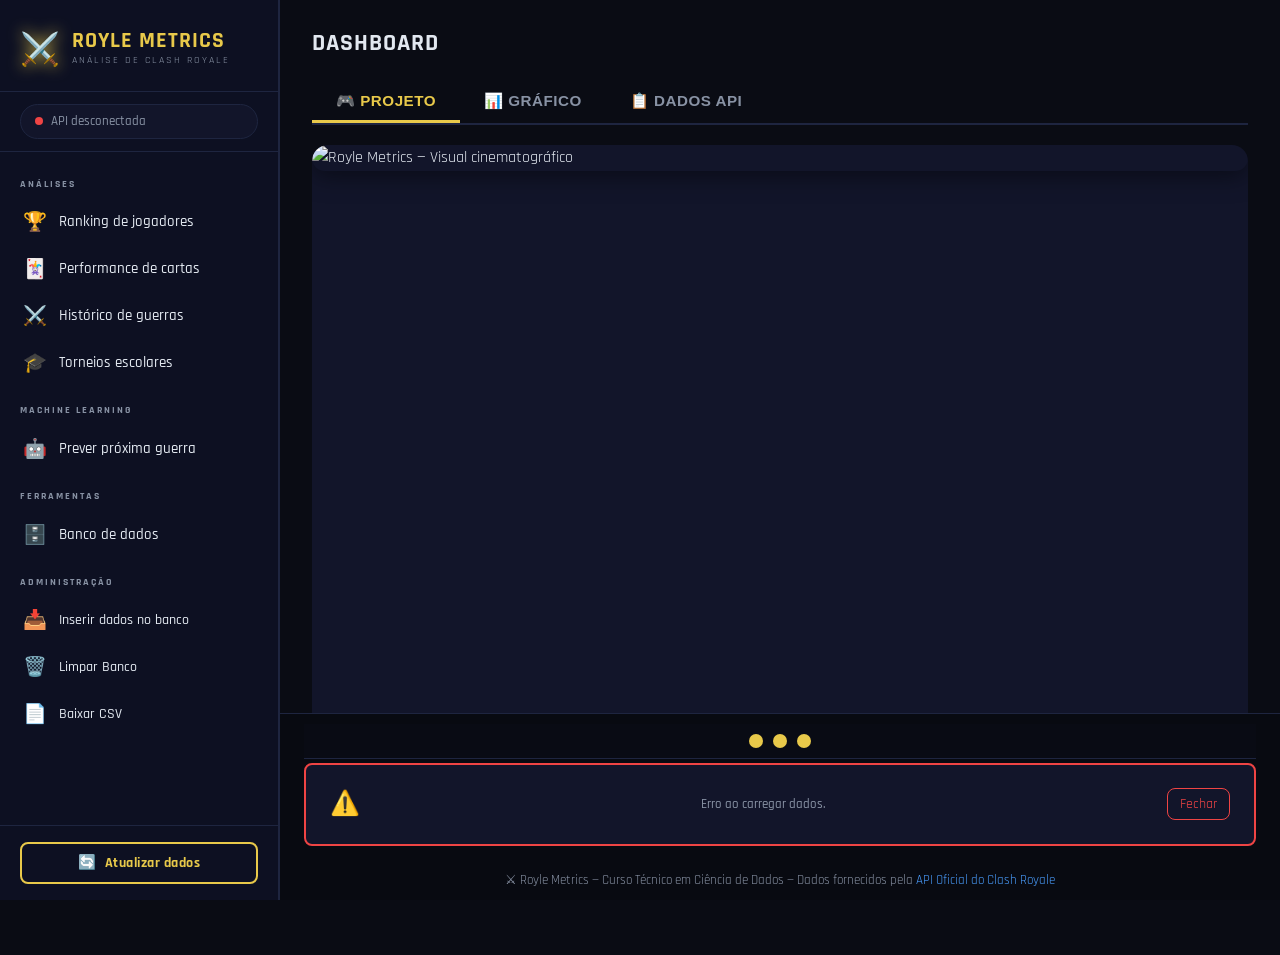
==== commit 34589b2c: "Atualizacao de Projetos" ====
--- a/frontend/index.html
+++ b/frontend/index.html
@@ -101,6 +101,23 @@
       >
         <span class="nav-icon">🗄️</span>
         <span class="nav-texto">Banco de dados</span>
+      </button>
+
+      <span class="nav-label">Administração</span>
+
+      <button class="nav-item nav-admin" id="btn-seed">
+        <span class="nav-icon">📥</span>
+        <span class="nav-texto">Inserir dados no banco</span>
+      </button>
+
+      <button class="nav-item nav-admin nav-danger" id="btn-reset">
+        <span class="nav-icon">🗑️</span>
+        <span class="nav-texto">Limpar Banco</span>
+      </button>
+
+      <button class="nav-item nav-admin" id="btn-csv">
+        <span class="nav-icon">📄</span>
+        <span class="nav-texto">Baixar CSV</span>
       </button>
     </nav>
 
@@ -248,24 +265,24 @@
 
   </div>
 
-  <!-- Loading spinner (fixo na parte inferior) -->
-  <div id="loading" class="loading loading-bottom" hidden>
-    <div class="loading-pontos">
-      <span></span><span></span><span></span>
-    </div>
-  </div>
-
-  <!-- Card de erro (fixo na parte inferior) -->
-  <div id="erro-card" class="erro-card erro-bottom" hidden>
-    <span class="erro-icon">⚠️</span>
-    <p id="erro-mensagem">Erro ao carregar dados.</p>
-    <button id="btn-fechar-erro">Fechar</button>
-  </div>
-
   <!-- ================================================
-       FOOTER
+       FOOTER (fixo na parte inferior)
        ================================================ -->
   <footer class="footer">
+    <!-- Loading spinner -->
+    <div id="loading" class="loading loading-bottom" hidden>
+      <div class="loading-pontos">
+        <span></span><span></span><span></span>
+      </div>
+    </div>
+
+    <!-- Card de erro -->
+    <div id="erro-card" class="erro-card erro-bottom" hidden>
+      <span class="erro-icon">⚠️</span>
+      <p id="erro-mensagem">Erro ao carregar dados.</p>
+      <button id="btn-fechar-erro">Fechar</button>
+    </div>
+
     <p>
       ⚔ Royle Metrics &mdash; Curso Técnico em Ciência de Dados &mdash;
       Dados fornecidos pela
--- a/frontend/style.css
+++ b/frontend/style.css
@@ -230,6 +230,22 @@
   color: var(--accent-blue);
   border-left-color: var(--accent-blue);
   background-color: rgba(74, 158, 255, 0.1);
+}
+
+.nav-item.nav-admin {
+  font-size: 0.9rem;
+}
+
+.nav-item.nav-admin:hover {
+  color: var(--accent-green);
+  border-left-color: var(--accent-green);
+  background-color: rgba(52, 211, 153, 0.1);
+}
+
+.nav-item.nav-danger:hover {
+  color: var(--accent-red);
+  border-left-color: var(--accent-red);
+  background-color: rgba(239, 68, 68, 0.1);
 }
 
 .nav-icon {
@@ -326,7 +342,7 @@
 /* Coluna principal de dados/gráficos */
 .content-main {
   flex: 1;
-  padding: 24px 32px;
+  padding: 24px 32px 70px;
   min-width: 0; /* evita overflow em flex */
   display: flex;
   flex-direction: column;
@@ -519,27 +535,17 @@
 
 /* Loading e erro fixos na parte inferior */
 .loading-bottom {
-  position: fixed;
-  bottom: 48px;
-  left: var(--sidebar-width);
-  right: 0;
-  z-index: 100;
-  padding: 16px;
-  background: rgba(10, 12, 20, 0.9);
-  border-top: 1px solid var(--border-color);
+  padding: 10px 16px;
+  background: rgba(10, 12, 20, 0.85);
+  border-bottom: 1px solid var(--border-color);
+  margin-bottom: 4px;
 }
 
 .erro-bottom {
-  position: fixed;
-  bottom: 48px;
-  left: var(--sidebar-width);
-  right: 0;
-  z-index: 100;
-  margin: 0;
-  border-radius: 0;
-  border-left: none;
-  border-right: none;
-  border-bottom: none;
+  padding: 10px 16px;
+  margin: 0 0 4px 0;
+  border-radius: 6px;
+  background: rgba(80, 20, 20, 0.85);
 }
 
 .loading-pontos {
@@ -973,10 +979,14 @@
    FOOTER
    ---------------------------------------------------------- */
 .footer {
-  margin-left: var(--sidebar-width);
+  position: fixed;
+  bottom: 0;
+  left: var(--sidebar-width);
+  right: 0;
+  z-index: 200;
   background-color: var(--bg-footer);
   border-top: 1px solid var(--border-color);
-  padding: 16px 24px;
+  padding: 10px 24px;
   text-align: center;
 }
 
@@ -1027,12 +1037,13 @@
   }
 
   .footer {
-    margin-left: 0;
+    left: 0;
   }
 
   .content-main {
     padding: 16px;
     padding-top: 56px; /* espaço para botão toggle */
+    padding-bottom: 70px;
   }
 
   .tabs-header {
